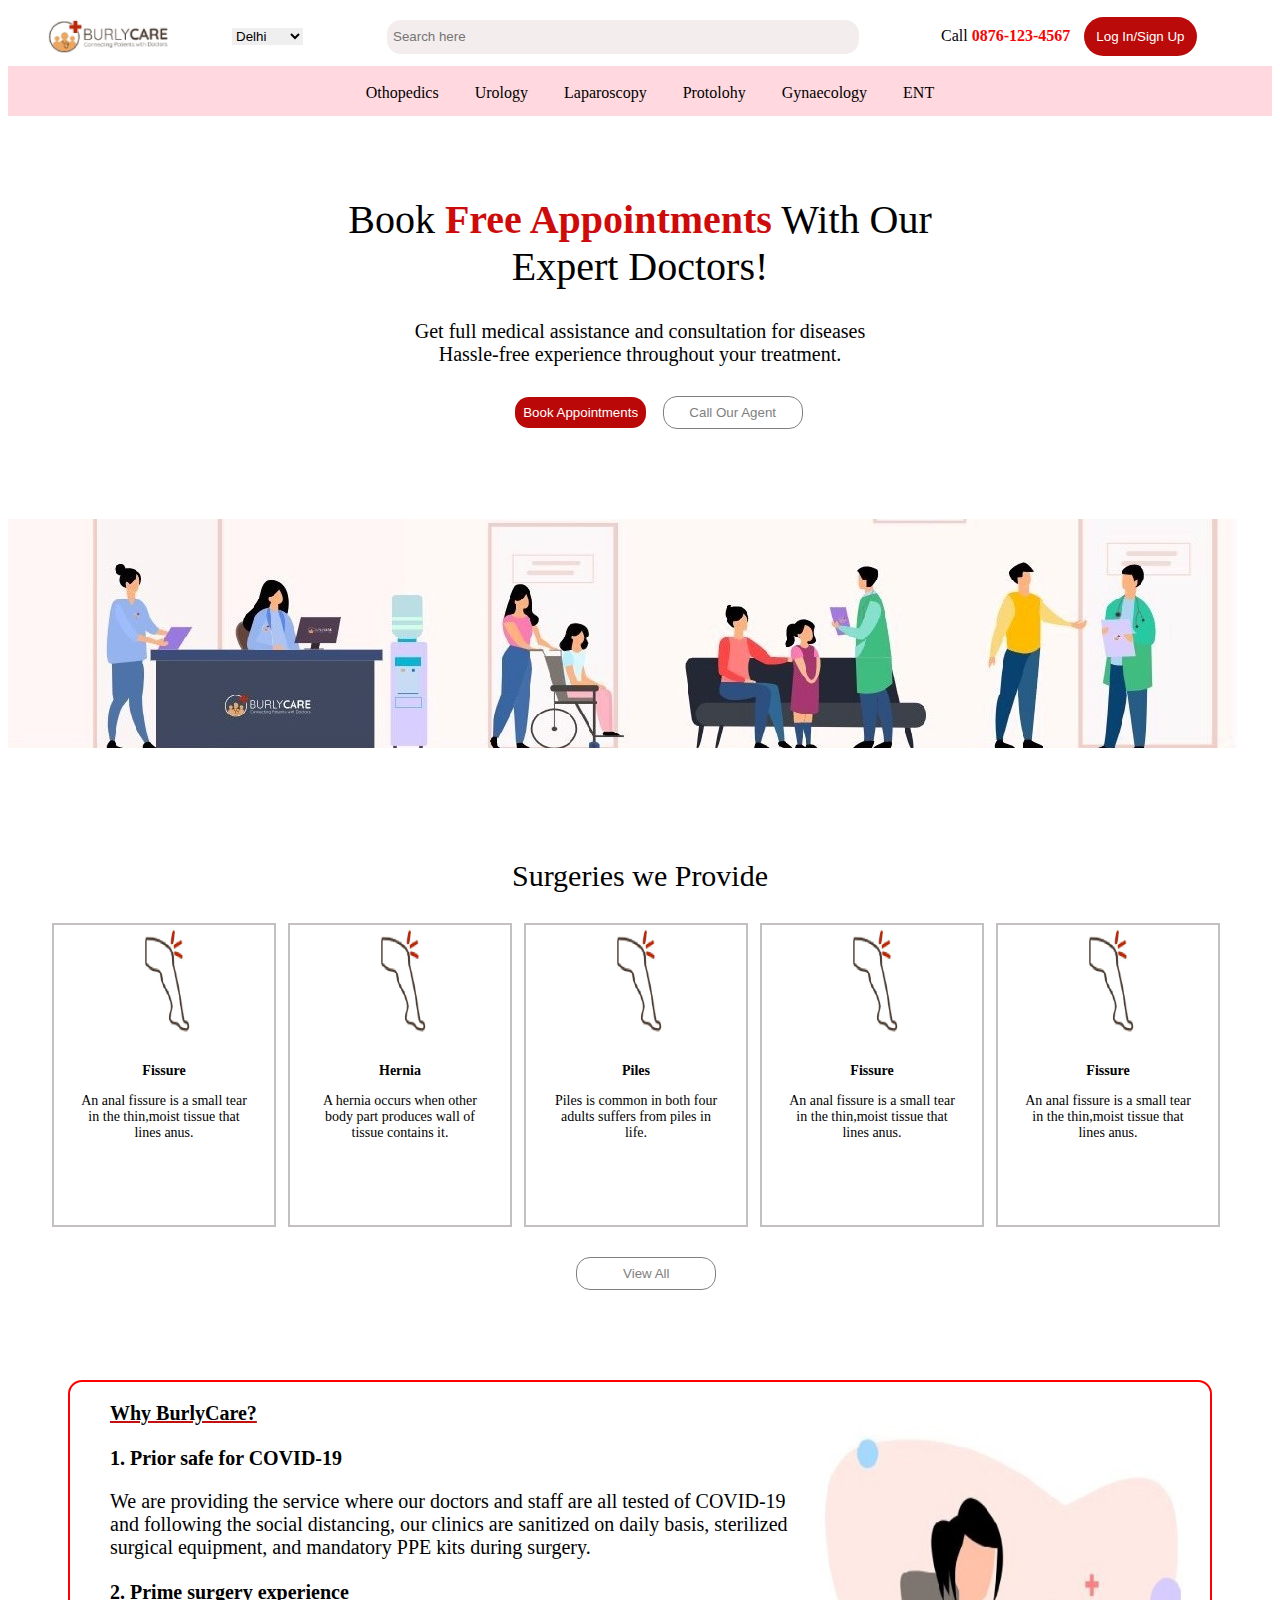
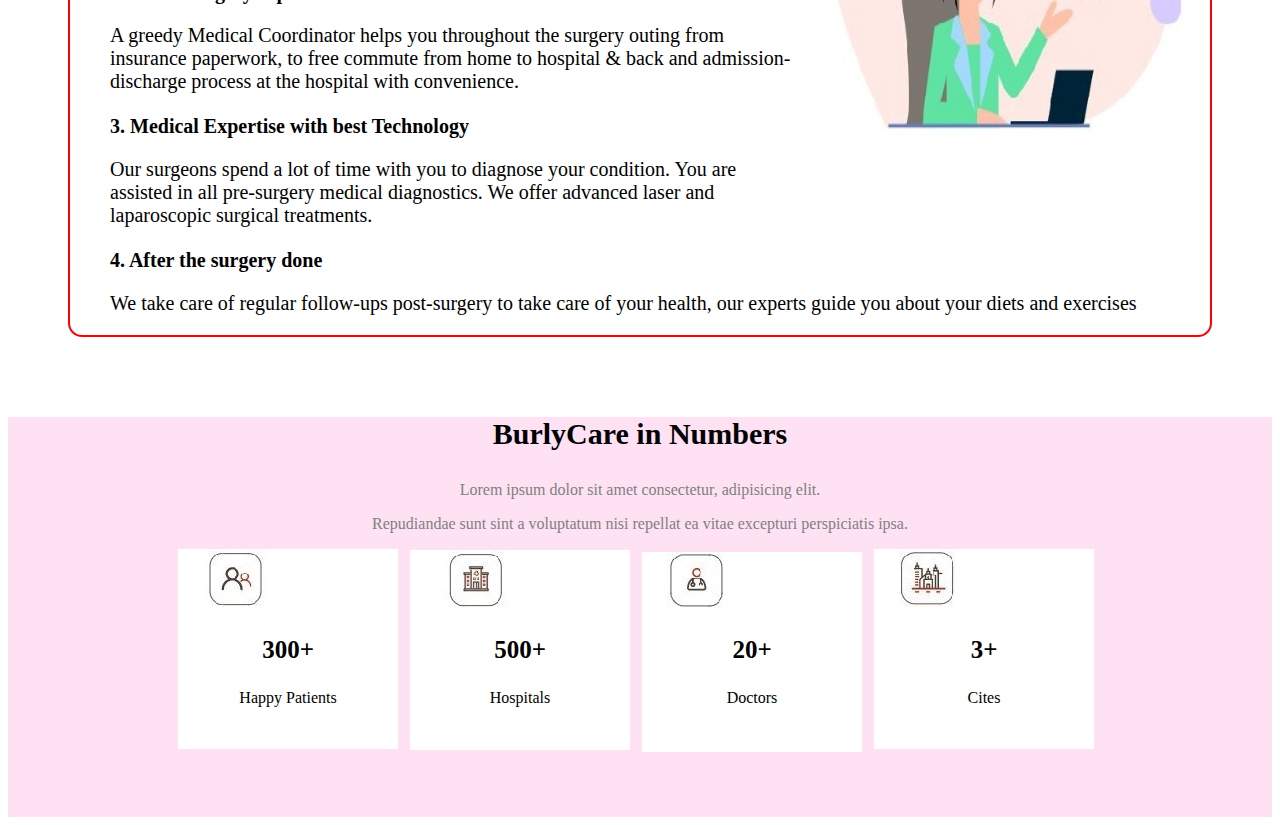
==== index.html @ 5499bebc "initial" ====
<!DOCTYPE html>
    <head>
        <meta charset="utf-8"/>
        <meta name="viewport" content="width=device-width, initial-scale=1.0">
        <!-- <meta name="generator" content="pdf2htmlEX"/> -->
        <meta http-equiv="X-UA-Compatible" content="IE=edge,chrome=1"/>
        <link  rel="stylesheet" href="index.css">
        <script type="text/javascript" src="index.js"></script>
        <style>@media only screen and (max-width: 768px) {
            .btn1,.btn2,#one,#bdy,#bdy2,#bdy1{
              width: 100%;
            }
          }
          
          @media only screen and (max-width: 768px) {
            .btn1,.btn2,#one{
              display: block;
              width: 100%;
            }
          }
          @media only screen and (max-width: 572px) {
            .search{
              display: block;
              width: 80%;
              /* overflow-wrap: normal; */
            }
          }
          @media only screen and (max-width: 768px) {
            .x{
              width: 80%;
              height: 50%;
            }
          }
          </style>
    </head>
    <body>
       <div class="nav">
        <a href="https://burlycare.com/"><img src="logo.jpg" style="height:35px;margin-bottom:-12px;width:120px; margin-top:10px ;margin-left:40px ;cursor: pointer;"></a>       
        <select  name="location" style="border:0px;margin-left: 60px; margin-top: auto;cursor: pointer;">
            <option value="Delhi">Delhi</option>
            <option value="Haryana">Haryana</option>
            <option value="Mumbai">Mumbai</option>
            <option value="Punjab">Punjab</option>
        </select>
        <span><input class="search" type="text" placeholder="Search here" style=" padding:6px; width: 460px; margin-left:80px; height: 22px; border-radius: 14px; border: 0px; background-color: rgb(243, 237, 237);"></span>
       <span style="margin-left:78px">Call <a style="text-decoration: none; color: rgb(246, 5, 5);font-weight: bold;">0876-123-4567</a></span>
<button onclick="fun1()" style="padding: 4px; margin-left: 10px; padding:12px;background-color: rgb(187, 10, 10); color: white; border-radius: 24px; border:0px; cursor: pointer;">Log In/Sign Up</button>   
</div>
<div id="navid" style=" margin-top:10px; width:100%; height:50px;background-color: rgba(255, 176, 190, 0.486); ">
<ul id="one">
    <li><a class="onee"style="color:black;text-decoration:none; background-color:rgba(255, 176, 190, 0); margin-right: 20px;" href="https://burlycare.com/adenoidectomy">ENT</a></li>
    <li><a class="onee"style="border: 0px;color:black;text-decoration:none;background-color: rgba(255, 176, 190, 0);margin-right: 20px;"href="news.asp">Gynaecology</a></li>
    <li><a class="onee"style="border: 0px;background-color: rgba(255, 176, 190, 0);color:black;text-decoration:none;margin-right: 20px;"href="https://burlycare.com/piles">Protolohy</a></li>
    <li><a class="onee"style="border: 0px;background-color: rgba(255, 176, 190, 0);color:black;text-decoration:none;margin-right: 20px;"href="https://burlycare.com/hernia">Laparoscopy</a></li>
    <li><a class="onee"style="border: 0px;background-color: rgba(255, 176, 190, 0);color:black;text-decoration:none;margin-right: 20px;"href="https://burlycare.com/kidney-stones">Urology</a></li>
    <li><a class="onee"style="border: 0px;background-color: rgba(255, 176, 190, 0);color:black;text-decoration:none;margin-right: 20px;"href="https://burlycare.com/carpal-tunnel-syndrome">Othopedics</a></li>
  </ul></div>
<div id="bdy">Book<span id="bdy1"> Free Appointments</span> With Our<div> Expert Doctors!</div></div>
<div id="bdy2">Get full medical assistance and consultation for diseases<div> Hassle-free experience throughout your treatment.</div></div>
<div style="text-align: center;">
<button id="btn1" onclick="fun3()">Book Appointments</button>
<button id="btn2" onclick="fun2()">Call Our Agent</button>
</div>
<div id="b"></div>
<p id="p1" style="margin-top: -160px;">Surgeries we Provide</p>
    <div class="parent">
        <div class="a" id="parent1" onclick="d1()" onmouseenter="size()"><img src="p.jpg" class="im"><p style="font-weight: bolder;">Fissure</p><p>An anal fissure is a small tear in the thin,moist tissue that lines anus. </p></div>
        <div class="a" id="parent2" onclick="d2()" onmouseenter="size()"><img src="p.jpg" class="im"><p style="font-weight: bolder;">Hernia</p><p>A hernia occurs when other body part produces wall  of tissue contains it.</p></div>
        <div class="a" id="parent3" onclick="d3()" onmouseenter="size()"><img src="p.jpg" class="im"><p style="font-weight: bolder;">Piles</p><p>Piles is common in both four adults suffers from piles  in life. </p></div>
        <div class="a" id="parent4" onclick="d4()" onmouseenter="size()"><img src="p.jpg" class="im"><p style="font-weight: bolder;">Fissure</p><p>An anal fissure is a small tear in the thin,moist tissue that lines anus. </p></div>
        <div class="a" id="parent5" onclick="d5()" onmouseenter="size()"><img src="p.jpg" class="im"><p style="font-weight: bolder;">Fissure</p><p>An anal fissure is a small tear in the thin,moist tissue that lines anus. </p></div>
    </div>
    <div id="btn22">    <button id="btn2" onclick="fun4()">View All</button> </div>

    <div class="x"style="border-radius: 14px; border:2px red solid;">
        <img src="side.jpg" class="cl2"> 
        <p class="rr" style="font-weight: bolder; text-decoration:underline;text-decoration-color:rgb(194, 16, 16);">Why BurlyCare?</p>
        <p class="r">1. Prior safe for COVID-19</p>
       <p class="rr"> We are providing the service where our doctors and staff are all tested of COVID-19 and following the social distancing, our clinics are sanitized on daily basis, sterilized surgical equipment, and mandatory PPE kits during surgery.</p>
    <p class="r">2. Prime surgery experience</p><p class="rr"> A greedy Medical Coordinator helps you throughout the surgery outing from insurance paperwork, to free commute from home to hospital & back and admission-discharge process at the hospital with convenience.
    </p><p class="r">
        3. Medical Expertise with best Technology</p>
        <p class="rr">Our surgeons spend a lot of time with you to diagnose your condition. You are assisted in all pre-surgery medical diagnostics. We offer advanced laser and laparoscopic surgical treatments.
    </p><p class="r"> 4. After the surgery done</p>
        <p class="rr">We take care of regular follow-ups post-surgery to take care of your health, our experts guide you about your diets and exercises
    </p></div>
    <div style="background-color: rgba(251, 174, 223, 0.359); height: 400px;">    
        <p style="font-weight: bold; font-size: 30px; text-align: center; margin-top:80px">BurlyCare in Numbers</p>
    <p style="text-align: center; color: grey;">Lorem ipsum dolor sit amet consectetur, adipisicing elit. <p style="text-align: center; color: grey;">Repudiandae sunt sint a voluptatum nisi repellat ea vitae excepturi perspiciatis ipsa.</p></p>
    <div class="parents">
        <div class="a2" ><img src="a.jpg"><p id="o1">300+</p><p id="i1">Happy Patients</p></div>
        <div class="a2" ><img src="b.jpg"><p id="o2"> 500+ </p><p id="i2">Hospitals </p></div>
        <div class="a2" ><img src="c.jpg"><p id="o3"> 20+ </p><p id="i3">Doctors</p></div>
        <div class="a2" ><img src="d.jpg"><p id="o4"> 3+</p><p id="i4">Cites </p></div>
    </div></div>

</body>
</html>
---- index.css ----
#one {
    list-style-type: none;
  /* margin-right: 20px; */
  padding: 10;
  margin-top: 10px;
  text-decoration: none;
  color: black;
  /* position: absolute; */
  /* text-align: center; */
  display: inline-block;
  /* align-items: center; */
}
#navid{margin-top: 30px;
text-align: center;}
#bdy{
    text-align: center;
    font-weight: 50;
    font-size: 40px;
    margin-top: 80px;
}
#bdy1{
    color: rgb(206, 11, 11);
    font-weight: 600;
}
#bdy2{
    text-align: center;
    /* font-weight: 50; */
    font-size: 20px;
    margin-top: 30px;
}
#btn1{
    border: 0px;
    background-color: rgb(186, 8, 8);
    border-radius: 14px;
    padding: 8px;
     margin-left: 3%;
    /* padding-right: 14px; */ 
    color: white;
    cursor: pointer;
}
#btn2{
    border: 1px solid grey;
    background-color: white;
    border-radius: 14px;
    padding: 8px;
     /* margin-right: 24%; */
    /* padding-right: 14px; */ 
    color: grey;
    width: 140px;
    margin-left: 01%;
    cursor: pointer;
    margin-top: 30px;
    margin-bottom: 90px;
    cursor: pointer;
} ul li{
    cursor: pointer;
    align-items:center;
}
#btn22{
    text-align: center;
}
#b{
    background-image: url("mid.jpg");
    height:500px;
    background-repeat: no-repeat;
    /* margin-top: 120px; */
    width: 200%;
}
#p1{
    font-size: 30px;
    text-align: center;
    margin-top: -10px;
}
div.a,div.a2
{
    display: inline-block;
    align-items: center;
  
}
 .a{
     /* margin: 52px; */
     border: 2px solid rgb(196, 192, 192);
     height: 300px;
     width: 170px;
     /* text-align: center; */
     text-align: center;
     padding-left: 25px;
     padding-right: 25px;
     font-size: 14px;
     cursor: pointer;
     margin-right: 8px;
}
.a2{
 border: 0px;
     height: 200px;
     width: 170px;
     /* text-align: center; */
     text-align: justify;
     padding-left: 25px;
     padding-right: 25px;
     font-size: 14px;
     margin-right: 8px;
     background-color: white;
} 
.x{
    font-size:20px;
    margin-left: 60px;
    margin-right: 60px;
}
.cl2{
    border: 0px;
    /* background-color: lightgrey; */
    border-radius: 4px;
    /* color: darkslategray; */
    vertical-align: middle;
    margin: 4px;
   
width: 35%;
height: 410px;
float: right;
}
.r{
    display: inline;
    padding-left: 40px;
    vertical-align: middle;
   font-weight: bolder;
}
.rr{
    padding-left: 40px;
}
li {
  float:right;
}

li a {
  display: block;
  /* position:absolute; */
  padding: 8px;
  
  /* height: 30px; */
  /* background-color: #dddddd; */
}
.im{
    height:40%;
    width:30%;
    text-align: center;
    /* display:flex;
    align-self: center; */
}
.parent{
    text-align: center;
}
#o1,#o2,#o3,#o4{
    font-weight: bolder;
    font-size: 25px;
    text-align: center;
}
#i1,#i2,#i3,#i4{
    /* font-weight: bolder; */
    font-size: 16px;
    text-align: center;
}
.parents{
    text-align: center;
    border: 0px;
}
#btn2:hover,#btn1:hover{
    background-color: rgb(119, 3, 181);
    color: white;
}
.a:hover{
    height: 300px;
    background-color:aliceblue;
}
.last{
    text-align: end;
}
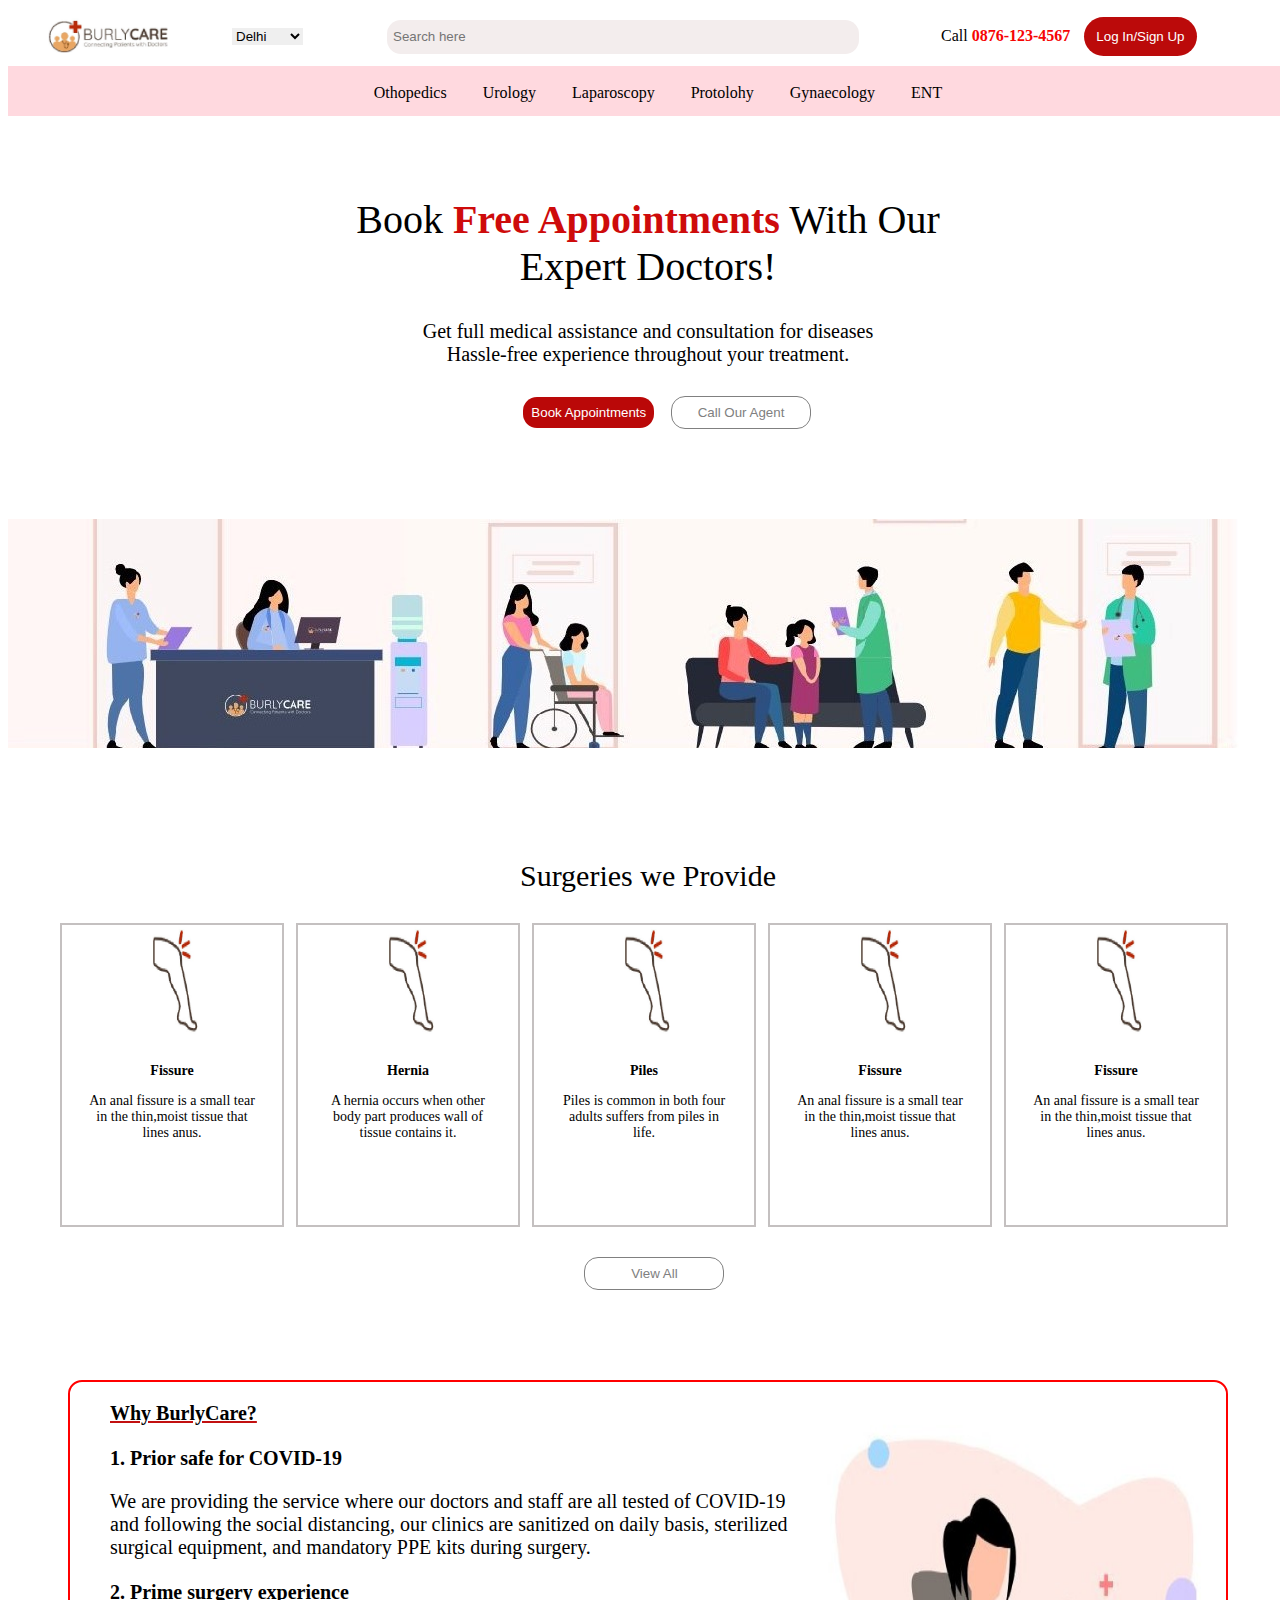
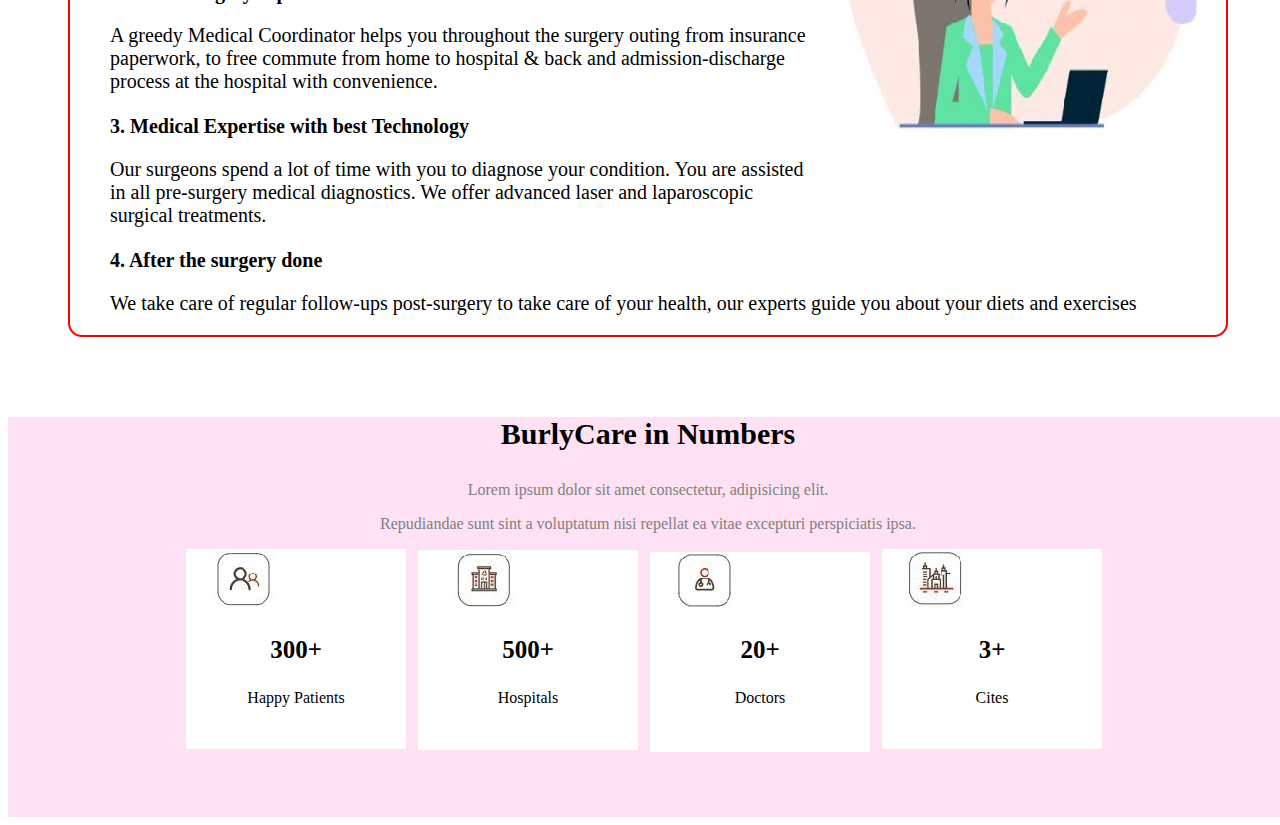
==== commit 2e3902b3: "Update index.html" ====
--- a/index.html
+++ b/index.html
@@ -6,7 +6,14 @@
         <meta http-equiv="X-UA-Compatible" content="IE=edge,chrome=1"/>
         <link  rel="stylesheet" href="index.css">
         <script type="text/javascript" src="index.js"></script>
-        <style>@media only screen and (max-width: 768px) {
+        <style>
+        @media screen and (min-width: 767px) {
+          .bdy { 
+             width: 100%;
+             /* padding: 12px 30px 12px 5px;
+            margin: 5px 0px; */
+}}
+        @media only screen and (max-width: 768px) {
             .btn1,.btn2,#one,#bdy,#bdy2,#bdy1{
               width: 100%;
             }
@@ -25,17 +32,30 @@
               /* overflow-wrap: normal; */
             }
           }
-          @media only screen and (max-width: 768px) {
-            .x{
-              width: 80%;
-              height: 50%;
+          @media only screen and (min-width: 1768px) {
+            .x,.navbar{
+              text-align: center;
+               width: 50%; 
+               margin-left: 200px;
+              height: 80%;
+            }
+          }
+          @media only screen and (min-width: 1768px ) {
+            .x,.y{
+               text-align: left; 
+              /* border-width: 40%; */
+              /* size: 40%;  */
+              margin-left: 26%;
+               width: 50%; 
+               box-sizing: border-box;
+              height: 60%; 
             }
           }
           </style>
     </head>
-    <body>
+    <body class="bdy">
        <div class="nav">
-        <a href="https://burlycare.com/"><img src="logo.jpg" style="height:35px;margin-bottom:-12px;width:120px; margin-top:10px ;margin-left:40px ;cursor: pointer;"></a>       
+        <a class="navbar"href="https://burlycare.com/"><img src="logo.jpg" style="height:35px;margin-bottom:-12px;width:120px; margin-top:10px ;margin-left:40px ;cursor: pointer;"></a>       
         <select  name="location" style="border:0px;margin-left: 60px; margin-top: auto;cursor: pointer;">
             <option value="Delhi">Delhi</option>
             <option value="Haryana">Haryana</option>
@@ -84,7 +104,7 @@
     </p><p class="r"> 4. After the surgery done</p>
         <p class="rr">We take care of regular follow-ups post-surgery to take care of your health, our experts guide you about your diets and exercises
     </p></div>
-    <div style="background-color: rgba(251, 174, 223, 0.359); height: 400px;">    
+    <div class="y" style="background-color: rgba(251, 174, 223, 0.359); height: 400px;">    
         <p style="font-weight: bold; font-size: 30px; text-align: center; margin-top:80px">BurlyCare in Numbers</p>
     <p style="text-align: center; color: grey;">Lorem ipsum dolor sit amet consectetur, adipisicing elit. <p style="text-align: center; color: grey;">Repudiandae sunt sint a voluptatum nisi repellat ea vitae excepturi perspiciatis ipsa.</p></p>
     <div class="parents">
